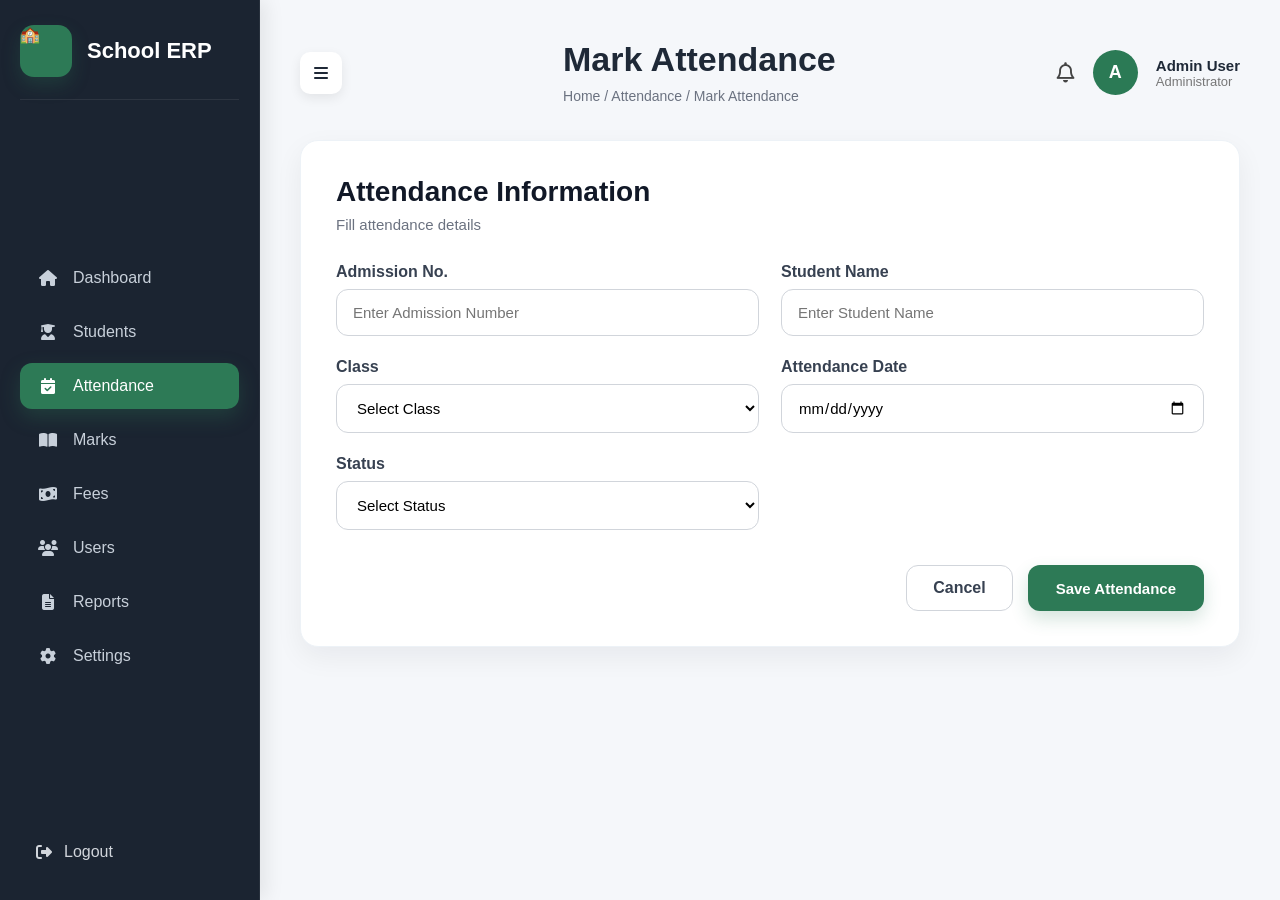
==== add-attendance.html @ 72556e14 "Initial frontend commit" ====
<!DOCTYPE html>
<html lang="en">

<head>
    <meta charset="UTF-8">
    <meta name="viewport" content="width=device-width, initial-scale=1.0">
    <title>Mark Attendance</title>

    <link rel="stylesheet" href="css/style.css">
    <link rel="stylesheet" href="css/dashboard.css">

    <link rel="stylesheet"
        href="https://cdnjs.cloudflare.com/ajax/libs/font-awesome/6.7.2/css/all.min.css">
</head>

<body>

<div class="dashboard">

    <!-- Sidebar -->

    <aside class="sidebar">

        <div class="logo">
            <div class="logo-icon">🏫</div>
            <span>School ERP</span>
        </div>

        <nav>

            <a href="dashboard.html">
                <i class="fa-solid fa-house"></i>
                Dashboard
            </a>

            <a href="students.html">
                <i class="fa-solid fa-user-graduate"></i>
                Students
            </a>

            <a class="active" href="attendance.html">
                <i class="fa-solid fa-calendar-check"></i>
                Attendance
            </a>

            <a href="#">
                <i class="fa-solid fa-book-open"></i>
                Marks
            </a>

            <a href="#">
                <i class="fa-solid fa-money-bill-wave"></i>
                Fees
            </a>

            <a href="#">
                <i class="fa-solid fa-users"></i>
                Users
            </a>

            <a href="#">
                <i class="fa-solid fa-file-lines"></i>
                Reports
            </a>

            <a href="#">
                <i class="fa-solid fa-gear"></i>
                Settings
            </a>

        </nav>

        <div class="logout">

            <a href="index.html">
                <i class="fa-solid fa-right-from-bracket"></i>
                Logout
            </a>

        </div>

    </aside>

    <!-- Main Content -->

    <main class="main-content">

        <!-- Header -->

        <header class="topbar">
<div class="menu-toggle" id="menuToggle">
    <i class="fa-solid fa-bars"></i>
</div>
            <div>
                <h1>Mark Attendance</h1>
                <span>Home / Attendance / Mark Attendance</span>
            </div>

            <div class="profile">

                <i class="fa-regular fa-bell"></i>

                <div class="avatar">
                    A
                </div>

                <div>
                    <strong>Admin User</strong>
                    <p>Administrator</p>
                </div>

            </div>

        </header>

        <section class="form-card">

            <div class="page-header">
                <h2>Attendance Information</h2>
                <p>Fill attendance details</p>
            </div>

            <form id="attendanceForm">

                <div class="form-grid">

                    <div class="form-group">
                        <label>Admission No.</label>
                        <input
                            type="text"
                            id="admissionNo"
                            placeholder="Enter Admission Number">
                    </div>

                    <div class="form-group">
                        <label>Student Name</label>
                        <input
                            type="text"
                            id="studentName"
                            placeholder="Enter Student Name">
                    </div>

                    <div class="form-group">
                        <label>Class</label>

                        <select id="studentClass">

                            <option value="">Select Class</option>
                            <option value="6">6</option>
                            <option value="7">7</option>
                            <option value="8">8</option>
                            <option value="9">9</option>
                            <option value="10">10</option>

                        </select>

                    </div>

                    <div class="form-group">
                        <label>Attendance Date</label>
                        <input
                            type="date"
                            id="attendanceDate">
                    </div>

                    <div class="form-group">
                        <label>Status</label>

                        <select id="status">

                            <option value="">Select Status</option>
                            <option value="Present">Present</option>
                            <option value="Absent">Absent</option>

                        </select>

                    </div>
                                    </div>

                <div class="form-buttons">

                    <a href="attendance.html" class="cancel-btn">
                        Cancel
                    </a>

                    <button type="submit" class="save-btn">
                        Save Attendance
                    </button>

                </div>

            </form>

        </section>

    </main>

</div>

<script src="js/api.js"></script>
<script src="js/addAttendance.js"></script>
<script src="js/dashboard.js"></script>

</body>
</html>
---- css/style.css ----
*{
    margin:0;
    padding:0;
    box-sizing:border-box;
}

:root{

    --primary:#1E6F4F;
    --primary-dark:#16553C;

    --background:#F6F8FB;

    --card:#ffffff;

    --text:#1F2937;

    --border:#E5E7EB;

    --sidebar:#1F2937;

    --shadow:0 12px 30px rgba(0,0,0,.08);

}

body{

    font-family:'Inter',sans-serif;

    background:var(--background);

    color:var(--text);

}

a{

    text-decoration:none;

    color:inherit;

}

button{

    font-family:inherit;

}

input{

    font-family:inherit;

}
.login-container{

    width:100%;

    min-height:100vh;

    display:grid;

    grid-template-columns:40% 60%;

}
.login-left{

    background-image:url("../assets/school image.jpg");

    background-size:cover;

    background-position:center;

    position:relative;

}
.overlay{

    width:100%;

    height:100%;

    background:rgba(0,0,0,.35);

    display:flex;

    justify-content:center;

    align-items:center;

    text-align:center;

    color:white;

}
.brand h1{

    font-size:42px;

    margin-top:25px;

    font-weight:700;

}

.brand p{

    margin-top:15px;

    font-size:20px;

    opacity:.9;

}
.logo-circle{

    width:120px;

    height:120px;

    background:white;

    border-radius:50%;

    display:flex;

    justify-content:center;

    align-items:center;

    font-size:55px;

    margin:auto;

    color:var(--primary);

}
.login-right{

    display:flex;

    justify-content:center;

    align-items:center;

    padding:70px;

}
.login-card{

    width:430px;

    background:white;

    border-radius:18px;

    padding:45px;

    box-shadow:var(--shadow);

}
.login-card h2{

    text-align:center;

    font-size:36px;

}

.login-card p{

    text-align:center;

    color:#777;

    margin-top:10px;

    margin-bottom:35px;

}
---- css/dashboard.css ----
/* ===========================
   DASHBOARD LAYOUT
=========================== */

.dashboard{
    display:flex;
    min-height:100vh;
    background:#f7f8fa;
}

/* ===========================
   SIDEBAR
=========================== */

.sidebar{
    width:260px;
    background:#1b2431;
    color:#fff;
    display:flex;
    flex-direction:column;
    justify-content:space-between;
    padding:25px 20px;
    position:fixed;
    left:0;
    top:0;
    bottom:0;
    border-right:1px solid rgba(255,255,255,.06);
    box-shadow:6px 0 18px rgba(0,0,0,.08);
}
.logo{
    display:flex;
    align-items:center;
    gap:15px;
    margin-bottom:45px;
    padding-bottom:22px;
    border-bottom:1px solid rgba(255,255,255,.08);
}

.logo-icon{
    width:52px;
    height:52px;
    border-radius:14px;
    background:#2d7a56;
    box-shadow:0 8px 18px rgba(45,122,86,.25);
}

.logo span{
    font-size:22px;
    font-weight:700;
}

/* ===========================
   NAVIGATION
=========================== */

.sidebar nav{
    display:flex;
    flex-direction:column;
    gap:8px;
}

.sidebar nav a{

display:flex;

align-items:center;

gap:15px;

padding:14px 18px;

border-radius:12px;

color:#C8D0DA;

transition:.25s;

font-weight:500;

}

.sidebar nav a:hover{

background:#2d7a56;

transform:translateX(4px);

color:white;

}

.sidebar nav a.active{

background:#2d7a56;

color:white;

box-shadow:0 8px 20px rgba(45,122,86,.30);

}

.sidebar nav i{
    width:20px;
    text-align:center;
}

/* ===========================
   LOGOUT
=========================== */

.logout{
    margin-top:40px;
}

.logout a{
    display:flex;
    align-items:center;
    gap:12px;
    color:#d1d5db;
    padding:14px 16px;
    border-radius:10px;
    transition:.3s;
}

.logout a:hover{
    background:#d9534f;
    color:white;
}

/* ===========================
   MAIN CONTENT
=========================== */

.main-content{

flex:1;

margin-left:260px;

padding:40px;

background:#F5F7FA;

}

/* ===========================
   TOPBAR
=========================== */

.topbar{
    display:flex;
    justify-content:space-between;
    align-items:center;
    margin-bottom:35px;
}

.topbar h1{
    font-size:34px;
    margin-bottom:8px;
    color:#1f2937;
}

.topbar span{
    color:#6b7280;
    font-size:14px;
}

/* ===========================
   PROFILE
=========================== */

.profile{
    display:flex;
    align-items:center;
    gap:18px;
}

.profile .fa-bell{
    font-size:20px;
    cursor:pointer;
    color:#444;
}

.avatar{
    width:45px;
    height:45px;
    border-radius:50%;
    background:#2b7a55;
    color:white;
    display:flex;
    justify-content:center;
    align-items:center;
    font-weight:700;
    font-size:18px;
}

.profile strong{
    display:block;
    font-size:15px;
}

.profile p{
    font-size:13px;
    color:#777;
}
/* =====================================
   DASHBOARD CARDS
===================================== */

.cards{
    display:grid;
    grid-template-columns:repeat(4,1fr);
    gap:22px;
    margin-bottom:35px;
}

.card{

background:white;

border-radius:18px;

padding:24px;

display:flex;

align-items:center;

gap:18px;

box-shadow:0 10px 28px rgba(15,23,42,.06);

border:1px solid #edf2f7;

transition:.3s;

}

.card:hover{
transform:translateY(-6px);
box-shadow:0 18px 40px rgba(15,23,42,.10);
}

.card-icon{
    width:62px;
    height:62px;
    border-radius:14px;
    display:flex;
    justify-content:center;
    align-items:center;
    color:white;
    font-size:24px;
}

.green{
    background:#22c55e;
}

.blue{
    background:#3b82f6;
}

.orange{
    background:#f59e0b;
}

.red{
    background:#ef4444;
}

.card span{
    display:block;
    color:#6b7280;
    font-size:14px;
}

.card h2{
    margin:6px 0;
    font-size:28px;
    color:#111827;
}

.card small{
    color:#10b981;
    font-size:13px;
}

/* =====================================
   BOTTOM GRID
===================================== */

.dashboard-bottom{
    display:grid;
    grid-template-columns:2fr 1fr;
    gap:25px;
}

/* =====================================
   SECTION CARD
===================================== */

.recent-students,
.quick-actions{
    background:#fff;
    border-radius:16px;
    padding:22px;
    box-shadow:0 10px 28px rgba(15,23,42,.06);
border:1px solid #edf2f7;
}

.section-header{
    display:flex;
    justify-content:space-between;
    align-items:center;
    margin-bottom:20px;
}

.section-header h3{
    font-size:20px;
    color:#111827;
}

.section-header a{
    color:#2563eb;
    font-weight:600;
    font-size:14px;
}

/* =====================================
   TABLE
===================================== */

table{

overflow:hidden;

border-radius:12px;

}

thead{
    background:#f9fafb;
}

thead th{
    padding:16px;
    text-align:left;
    font-size:14px;
    color:#374151;
    border-bottom:1px solid #e5e7eb;
}

tbody td{
    padding:16px;
    border-bottom:1px solid #f1f5f9;
    font-size:14px;
    color:#4b5563;
}

tbody tr{

transition:.25s;

}

tbody tr:hover{

background:#F8FAFC;

}
.action-list{
    display:flex;
    flex-direction:column;
    gap:14px;
}

.action-item{
    display:flex;
    justify-content:space-between;
    align-items:center;
    padding:16px;
    border:1px solid #e5e7eb;
    border-radius:12px;
    color:#374151;
    transition:.3s;
    background:#fff;
}

.action-item:hover{

background:#F8FAFC;

border-color:#2d7a56;

transform:translateX(5px);

box-shadow:0 8px 18px rgba(0,0,0,.05);

}

.action-item span{
    flex:1;
    margin-left:14px;
    font-weight:500;
}

.action-item i:first-child{
    color:#22c55e;
    font-size:18px;
}

.action-item i:last-child{
    color:#9ca3af;
}

/* =====================================
   SCROLLBAR
===================================== */

::-webkit-scrollbar{
    width:8px;
}

::-webkit-scrollbar-thumb{
    background:#cbd5e1;
    border-radius:20px;
}

::-webkit-scrollbar-thumb:hover{
    background:#94a3b8;
}

/* =====================================
   RESPONSIVE
===================================== */

@media(max-width:1200px){

.cards{

grid-template-columns:repeat(2,1fr);

}

.dashboard-bottom{

grid-template-columns:1fr;

}

}

@media(max-width:900px){

.sidebar{

width:80px;

padding:20px 10px;

}

.logo span{

display:none;

}

.sidebar nav a{

justify-content:center;

}

.sidebar nav a span{

display:none;

}

.logout a{

justify-content:center;

}

.main-content{

margin-left:80px;

}

}

@media(max-width:700px){

.cards{

grid-template-columns:1fr;

}

.topbar{

flex-direction:column;

align-items:flex-start;

gap:20px;

}

.profile{

width:100%;

justify-content:flex-end;

}

.main-content{

padding:20px;

}

table{

display:block;

overflow-x:auto;

}

.login-container{

grid-template-columns:1fr;

}

.login-left{

display:none;

}

}
*{

scroll-behavior:smooth;

}

body{

overflow-x:hidden;

}
/* =====================================
   STUDENTS PAGE
===================================== */

.students-page{

    background:white;

    border-radius:18px;

    padding:28px;

    box-shadow:0 10px 28px rgba(15,23,42,.06);

    border:1px solid #edf2f7;

}

.students-header{

    display:flex;

    justify-content:space-between;

    align-items:center;

    gap:18px;

    margin-bottom:25px;

}

.search-box{

    flex:1;

    position:relative;

}

.search-box i{

    position:absolute;

    left:18px;

    top:50%;

    transform:translateY(-50%);

    color:#9ca3af;

}

.search-box input{

    width:100%;

    height:48px;

    border:1px solid #d1d5db;

    border-radius:12px;

    padding-left:48px;

    padding-right:18px;

    outline:none;

    font-size:15px;

    transition:.3s;

}

.search-box input:focus{

    border-color:#2d7a56;

}

.students-header select{

    width:170px;

    height:48px;

    border:1px solid #d1d5db;

    border-radius:12px;

    padding:0 15px;

    background:white;

    outline:none;

    font-size:15px;

}

.add-btn{

    height:48px;

    padding:0 22px;

    background:#2d7a56;

    color:white;

    display:flex;

    align-items:center;

    gap:10px;

    border-radius:12px;

    transition:.3s;

    font-weight:600;

}

.add-btn:hover{

    background:#236646;

    transform:translateY(-2px);

}

.student-table{

    overflow-x:auto;

}

.student-table table{

    width:100%;

    border-collapse:collapse;

}

.student-table thead{

    background:#f8fafc;

}

.student-table th{

    padding:18px;

    text-align:left;

    font-size:15px;

    color:#374151;

}

.student-table td{

    padding:18px;

    border-bottom:1px solid #edf2f7;

    color:#4b5563;

}

.student-table tbody tr{

    transition:.25s;

}

.student-table tbody tr:hover{

    background:#f8fafc;

}

.student-table td:last-child{

    display:flex;

    gap:15px;

}

.student-table td:last-child a{

    width:36px;

    height:36px;

    border-radius:8px;

    display:flex;

    justify-content:center;

    align-items:center;

    transition:.25s;

}

.student-table td:last-child a:first-child{

    background:#ecfdf5;

    color:#2d7a56;

}

.student-table td:last-child a:last-child{

    background:#fef2f2;

    color:#ef4444;

}

.student-table td:last-child a:hover{

    transform:scale(1.08);

}
/* =====================================
   ADD STUDENT PAGE
===================================== */

.form-card{

    background:#fff;

    border-radius:18px;

    padding:35px;

    box-shadow:0 10px 28px rgba(15,23,42,.06);

    border:1px solid #edf2f7;
    
}

.page-header{

    margin-bottom:30px;

}

.page-header h2{

    font-size:28px;

    color:#111827;

    margin-bottom:8px;

}

.page-header p{

    color:#6b7280;

    font-size:15px;

}

.form-grid{

    display:grid;

    grid-template-columns:repeat(2,1fr);

    gap:22px;

}

.form-group{

    display:flex;

    flex-direction:column;

}

.form-group label{

    margin-bottom:8px;

    font-weight:600;

    color:#374151;

}

.form-group input,
.form-group select,
.form-group textarea{

    width:100%;

    padding:14px 16px;

    border:1px solid #d1d5db;

    border-radius:12px;

    font-size:15px;

    outline:none;

    transition:.3s;

    font-family:inherit;

    background:white;

}

.form-group textarea{

    resize:vertical;

    min-height:120px;

}

.form-group input:focus,
.form-group select:focus,
.form-group textarea:focus{

    border-color:#2d7a56;

    box-shadow:0 0 0 4px rgba(45,122,86,.12);

}

.form-full{

    grid-column:1 / -1;

}

.form-buttons{

    display:flex;

    justify-content:flex-end;

    gap:15px;

    margin-top:35px;

}

.cancel-btn{

    padding:13px 26px;

    border-radius:12px;

    border:1px solid #d1d5db;

    background:white;

    color:#374151;

    font-weight:600;

    transition:.3s;

}

.cancel-btn:hover{

    background:#f3f4f6;

}

.save-btn{

    padding:13px 28px;

    border:none;

    border-radius:12px;

    background:#2d7a56;

    color:white;

    cursor:pointer;

    font-size:15px;

    font-weight:600;

    transition:.3s;

    box-shadow:0 8px 18px rgba(45,122,86,.20);

}

.save-btn:hover{

    background:#236646;

    transform:translateY(-2px);

}

@media(max-width:900px){

    .form-grid{

        grid-template-columns:1fr;

    }

    .form-buttons{

        justify-content:stretch;

        flex-direction:column;

    }

    .cancel-btn,
    .save-btn{

        width:100%;

        text-align:center;

    }

}
/* ===========================
   Coming Soon Page
=========================== */

.coming-soon{
    display:flex;
    justify-content:center;
    align-items:center;
    height:75vh;
}

.coming-card{
    background:#fff;
    width:100%;
    max-width:650px;
    padding:50px;
    border-radius:16px;
    text-align:center;
    box-shadow:0 8px 25px rgba(0,0,0,.08);
}

.coming-icon{
    width:90px;
    height:90px;
    margin:auto;
    margin-bottom:20px;
    border-radius:50%;
    background:#eef4ff;
    display:flex;
    align-items:center;
    justify-content:center;
}

.coming-icon i{
    font-size:38px;
    color:#2563eb;
}

.coming-card h2{
    font-size:30px;
    margin-bottom:15px;
    color:#1f2937;
}

.coming-card p{
    font-size:17px;
    color:#6b7280;
    line-height:1.7;
    margin-bottom:35px;
}
/* =====================================
   SIDEBAR TOGGLE
===================================== */

.header-left{
    display:flex;
    align-items:center;
    gap:18px;
}

.menu-toggle{
    width:42px;
    height:42px;
    display:flex;
    justify-content:center;
    align-items:center;
    background:#fff;
    border-radius:10px;
    cursor:pointer;
    box-shadow:0 4px 12px rgba(0,0,0,.08);
    transition:.3s;
}

.menu-toggle:hover{
    background:#2d7a56;
    color:#fff;
}

.sidebar{
    transition:left .35s ease;
}

.main-content{
    transition:margin-left .35s ease;
}

.sidebar.hide{
    left:-260px;
}

.main-content.full{
    margin-left:0;
}
.logo-img{
    width:52px;
    height:52px;
    border-radius:12px;
    object-fit:cover;
}
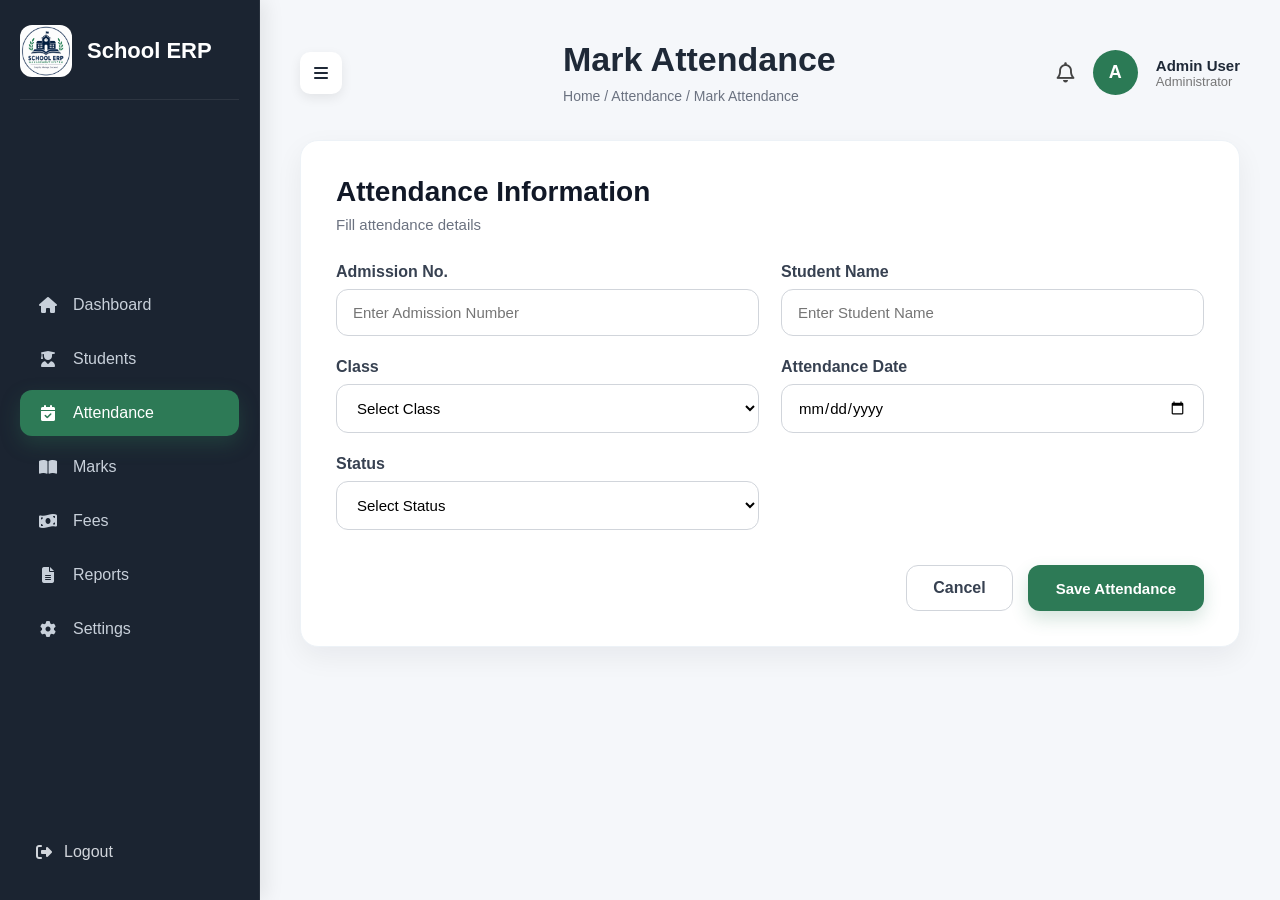
==== commit ba521f77: "Improve responsive UI, sidebar logo and login loading experience" ====
--- a/add-attendance.html
+++ b/add-attendance.html
@@ -11,6 +11,7 @@
 
     <link rel="stylesheet"
         href="https://cdnjs.cloudflare.com/ajax/libs/font-awesome/6.7.2/css/all.min.css">
+        <link rel="stylesheet" href="css/responsive.css">
 </head>
 
 <body>
@@ -21,10 +22,10 @@
 
     <aside class="sidebar">
 
-        <div class="logo">
-            <div class="logo-icon">🏫</div>
-            <span>School ERP</span>
-        </div>
+       <div class="logo">
+    <img src="assets/logo.png" alt="School ERP Logo" class="logo-img">
+    <span>School ERP</span>
+</div>
 
         <nav>
 
@@ -38,7 +39,7 @@
                 Students
             </a>
 
-            <a class="active" href="attendance.html">
+            <a class="active" href="attendance_page.html">
                 <i class="fa-solid fa-calendar-check"></i>
                 Attendance
             </a>
@@ -48,22 +49,18 @@
                 Marks
             </a>
 
-            <a href="#">
+            <a href="fees.html">
                 <i class="fa-solid fa-money-bill-wave"></i>
                 Fees
             </a>
 
-            <a href="#">
-                <i class="fa-solid fa-users"></i>
-                Users
-            </a>
-
-            <a href="#">
+           
+            <a href="reports.html">
                 <i class="fa-solid fa-file-lines"></i>
                 Reports
             </a>
 
-            <a href="#">
+            <a href="settings.html">
                 <i class="fa-solid fa-gear"></i>
                 Settings
             </a>
@@ -179,7 +176,7 @@
 
                 <div class="form-buttons">
 
-                    <a href="attendance.html" class="cancel-btn">
+                    <a href="attendance_page.html" class="cancel-btn">
                         Cancel
                     </a>
 
--- a/css/responsive.css
+++ b/css/responsive.css
@@ -0,0 +1,187 @@
+/* =========================================
+   RESPONSIVE DESIGN
+========================================= */
+
+/* ===============================
+   Tablet (992px)
+================================ */
+
+@media (max-width: 992px) {
+
+    .cards{
+        grid-template-columns:repeat(2,1fr);
+    }
+
+    .dashboard-bottom{
+        grid-template-columns:1fr;
+    }
+
+    .students-header{
+        flex-direction:column;
+        align-items:stretch;
+    }
+
+    .students-header select{
+        width:100%;
+    }
+
+    .add-btn{
+        justify-content:center;
+    }
+
+    .form-grid{
+        grid-template-columns:1fr;
+    }
+
+}
+
+/* ===============================
+   Mobile (768px)
+================================ */
+
+@media (max-width:768px){
+
+    .sidebar{
+        left:-260px;
+        width:260px;
+        z-index:1000;
+    }
+
+    .sidebar.show{
+        left:0;
+    }
+
+    .main-content{
+        margin-left:0;
+        padding:18px;
+    }
+
+    .cards{
+        grid-template-columns:1fr;
+    }
+
+    .dashboard-bottom{
+        grid-template-columns:1fr;
+    }
+
+    .topbar{
+        flex-direction:column;
+        align-items:flex-start;
+        gap:18px;
+    }
+
+    .profile{
+        width:100%;
+        justify-content:flex-end;
+    }
+
+    .students-header{
+        flex-direction:column;
+        gap:15px;
+    }
+
+    .search-box{
+        width:100%;
+    }
+
+    .students-header select{
+        width:100%;
+    }
+
+    .add-btn{
+        width:100%;
+        justify-content:center;
+    }
+
+    .student-table{
+        overflow-x:auto;
+    }
+
+    table{
+        min-width:800px;
+    }
+
+    .form-card{
+        padding:20px;
+    }
+
+    .form-grid{
+        grid-template-columns:1fr;
+    }
+
+    .form-buttons{
+        flex-direction:column;
+    }
+
+    .cancel-btn,
+    .save-btn{
+        width:100%;
+    }
+
+    .coming-card{
+        padding:30px 20px;
+    }
+
+}
+
+/* ===============================
+   Small Mobile (480px)
+================================ */
+
+@media (max-width:480px){
+
+    .topbar h1{
+        font-size:24px;
+    }
+
+    .card{
+        padding:18px;
+    }
+
+    .card h2{
+        font-size:24px;
+    }
+
+    .logo span{
+        font-size:18px;
+    }
+
+    .avatar{
+        width:38px;
+        height:38px;
+    }
+
+    .page-header h2{
+        font-size:24px;
+    }
+
+    .coming-card h2{
+        font-size:24px;
+    }
+
+}
+@media (max-width:768px){
+
+    .topbar{
+        flex-direction:row;
+        justify-content:space-between;
+        align-items:flex-start;
+        flex-wrap:wrap;
+    }
+
+    .profile{
+        margin-top:10px;
+    }
+
+}
+@media (max-width:768px){
+
+    .card{
+        padding:16px;
+    }
+
+    .card h2{
+        font-size:24px;
+    }
+
+}
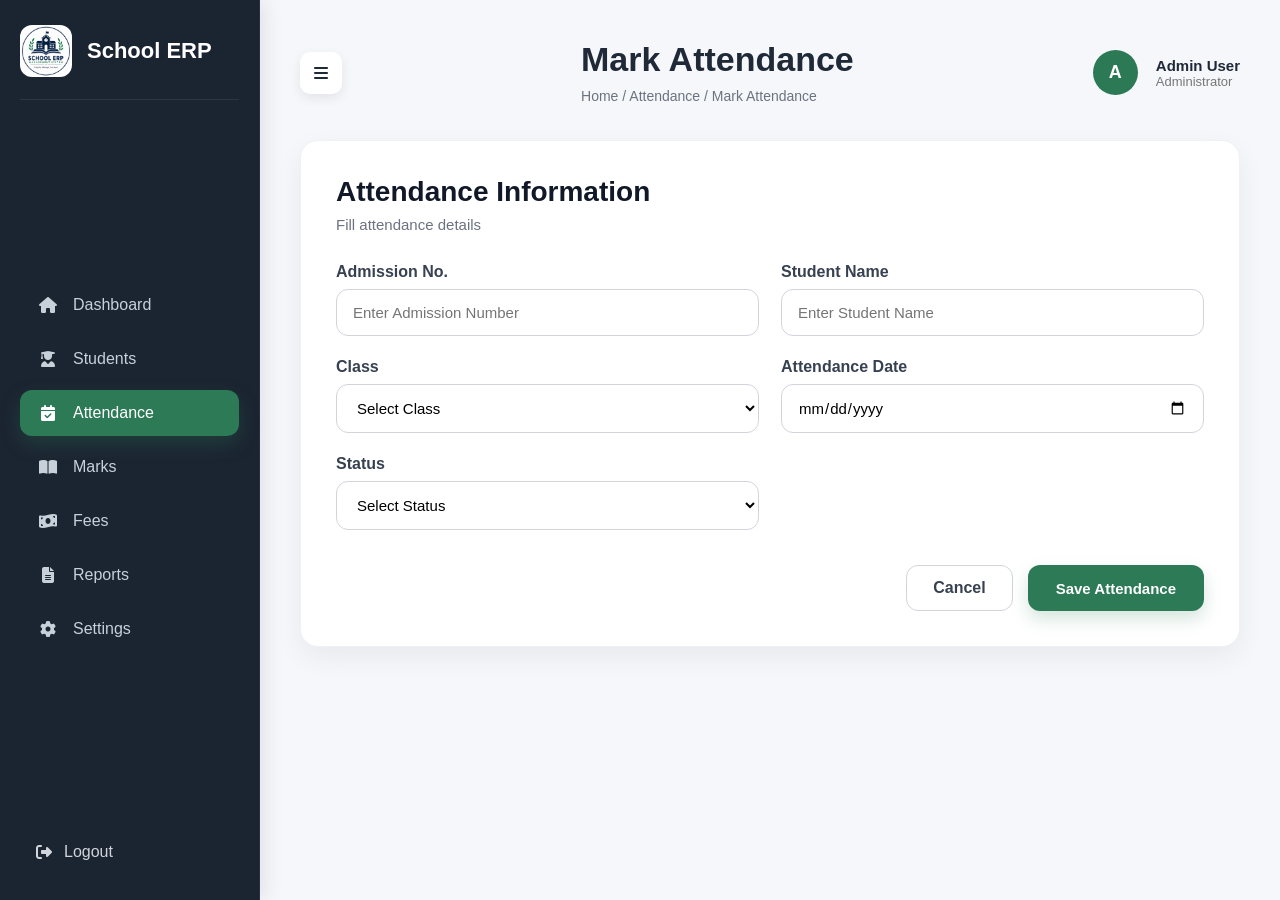
==== commit 3edc29ed: "Improve login experience, responsive UI and sidebar" ====
--- a/add-attendance.html
+++ b/add-attendance.html
@@ -95,8 +95,7 @@
 
             <div class="profile">
 
-                <i class="fa-regular fa-bell"></i>
-
+            
                 <div class="avatar">
                     A
                 </div>
@@ -197,6 +196,6 @@
 <script src="js/api.js"></script>
 <script src="js/addAttendance.js"></script>
 <script src="js/dashboard.js"></script>
-
+<script src="js/sidebar.js"></script>
 </body>
 </html>
